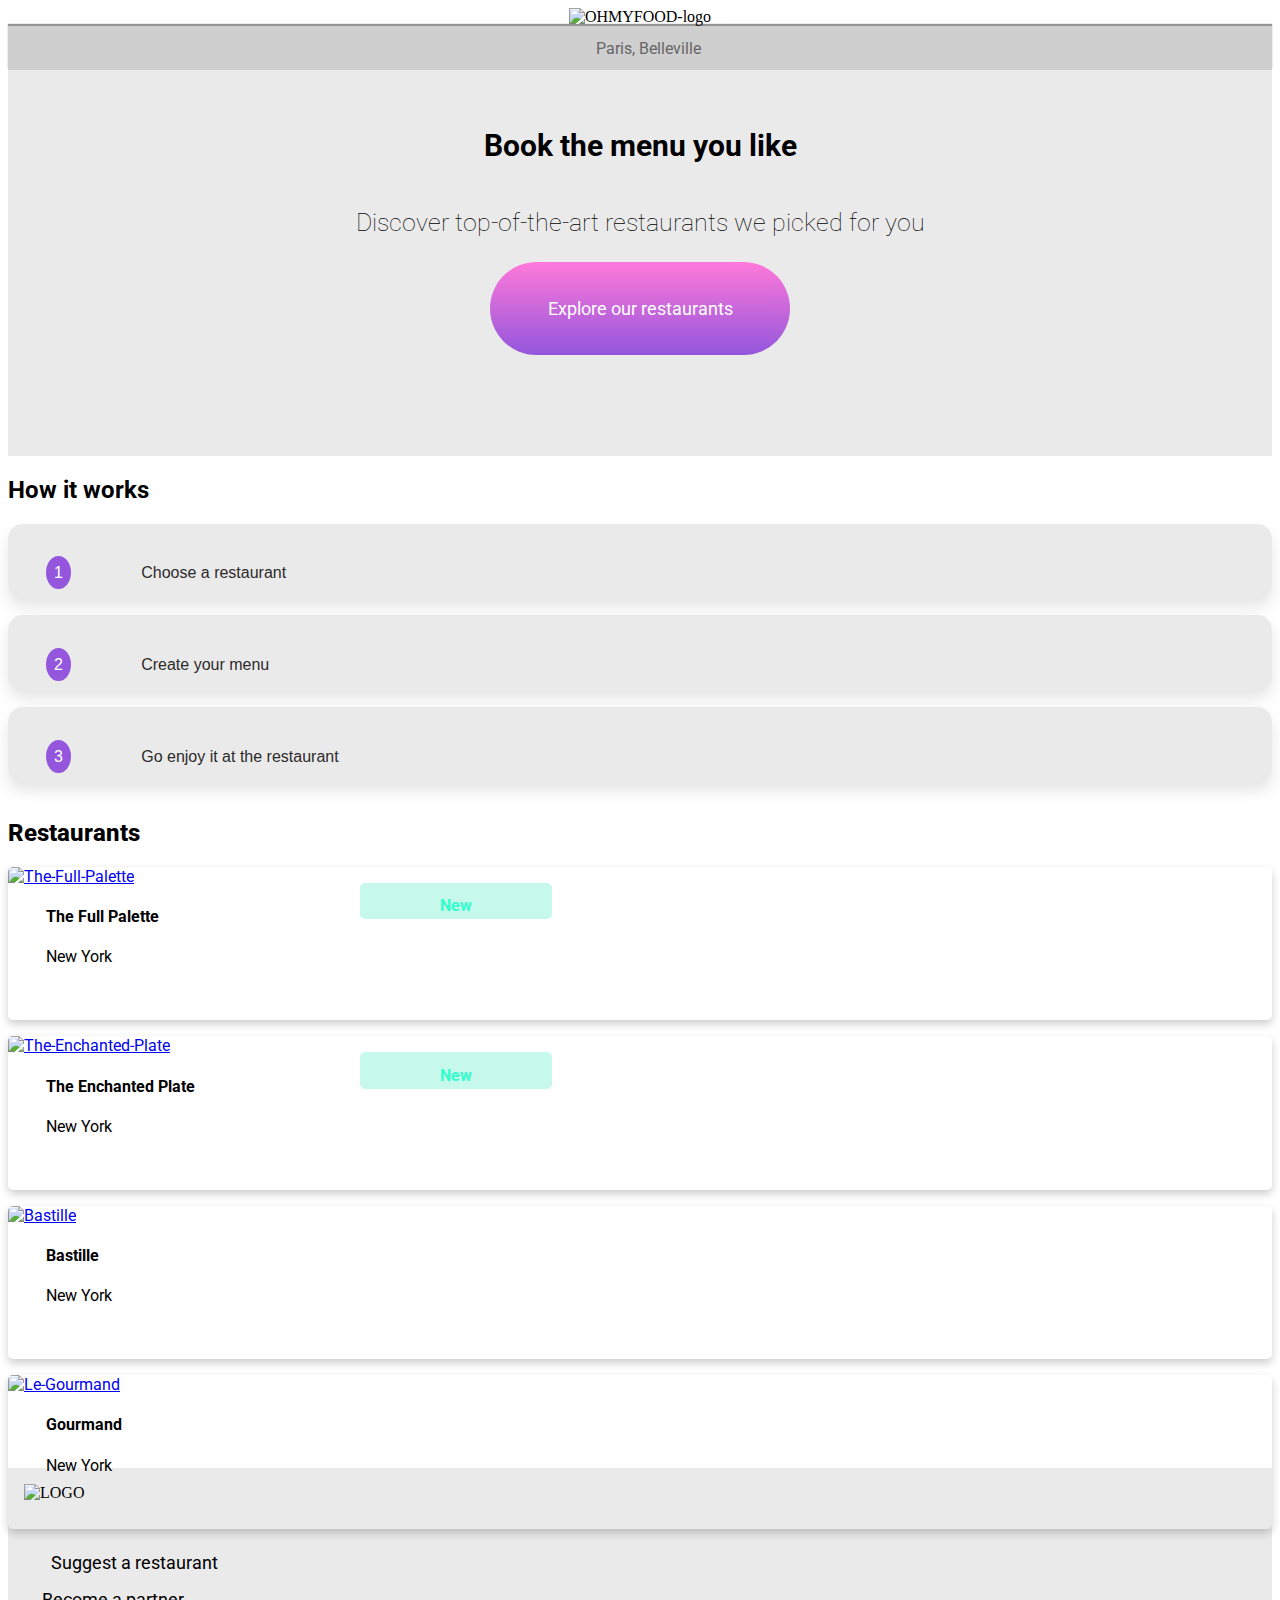
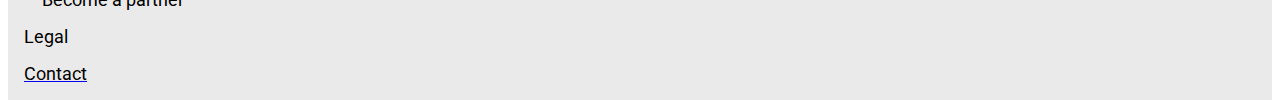
==== Index.html @ 476d75e1 "first commit" ====
<!doctype html>

<html lang="en">
<head>
  <meta charset="utf-8">
  <meta name="viewport" content="width=device-width, initial-scale=1">

  <title>OHMYFOOD</title>
  <meta name="description" content="Your favourite restaurants on the go!">
  <meta name="Alex Carmo" content="OHMYFOOD">

  <meta property="og:title" content="OHMYFOOD">
  <meta property="og:type" content="website">
  <meta property="og:url" content="https://www.sitepoint.com/a-basic-html5-template/">
  <meta property="og:description" content="Your favourite restaurants on the go!">
  <meta property="og:image" content="image.png">

  <link rel="icon" href="/favicon.ico">
  <link rel="icon" href="/favicon.svg" type="image/svg+xml">
  <link rel="apple-touch-icon" href="/apple-touch-icon.png">

<link rel="preconnect" href="https://fonts.googleapis.com">
<link rel="preconnect" href="https://fonts.gstatic.com" crossorigin>
<link href="https://fonts.googleapis.com/css2?family=Inspiration&display=swap" rel="stylesheet">
<link rel="stylesheet" href="https://cdn.jsdelivr.net/npm/@fortawesome/fontawesome-free@6.2.0/css/fontawesome.min.css" integrity="sha384-z4tVnCr80ZcL0iufVdGQSUzNvJsKjEtqYZjiQrrYKlpGow+btDHDfQWkFjoaz/Zr" crossorigin="anonymous">

<script src="https://kit.fontawesome.com/5ac95b24c1.js" crossorigin="anonymous"></script>

<link rel="preconnect" href="https://fonts.googleapis.com">
<link rel="preconnect" href="https://fonts.gstatic.com" crossorigin>
<link href="https://fonts.googleapis.com/css2?family=Roboto:wght@300;400&display=swap" rel="stylesheet">

<link rel="preconnect" href="https://fonts.googleapis.com">
<link rel="preconnect" href="https://fonts.gstatic.com" crossorigin>
<link href="https://fonts.googleapis.com/css2?family=Shrikhand&display=swap" rel="stylesheet">

<link href="CSS/main.css" type="text/css" rel="stylesheet">
<link href="CSS/animations.css" type="text/css" rel="stylesheet">


</head>

<body>
    <header>
        <div class="logo-header">
            <img src="file:///C:/Users/alexa/OneDrive/Desktop/Open%20Classrooms%20-%20Web%20Design/Project%202%20-%20OHMYFOOD/Projet+3+-+ohmyfood+EN/Projet%202%20-%20ohmyfood%20EN/images/logo/ohmyfood.png" 
        alt="OHMYFOOD-logo" class="ohmyfood-logo">
        </div>

        
        <section class="Paris">
            <i class="fa-sharp fa-solid fa-location-dot"></i><span class="header-location">Paris, Belleville</span>
        </section>
        
        <div class="explore-panel">
            <div class="book-menu">
                <h1>Book the menu you like</h1>
            </div>
            <div class="dicover-top-rest">
                <p>Discover top-of-the-art restaurants we picked for you</p>
            </div>
            
                <form class="purple-button" action="#restaurant-link" method="get">
                    <button class="explore-button">Explore our restaurants</button>
                </form>  
        </div>
    </header>

    <div class="how-to">
        <div class="how-works">
            <h2>How it works</h2>
        </div>
        <div class="choose">
            <button class="choose-btn"><span class="numb-tag">1</span><i class="fa-solid fa-mobile-screen-button"></i>Choose a restaurant</button> 
        </div>
        <div class="create">
            <button class="create-btn"><span class="numb-tag">2</span><i class="fa-solid fa-list-ul"></i>Create your menu</button>
        </div>
        <div class="enjoy">
            <button class="enjoy-btn"><span class="numb-tag">3</span><i class="fa-solid fa-store"></i>Go enjoy it at the restaurant</button>
        </div>
    </div>

    <section class="feature-restaurants">
        <h2 class="rest-title" id="restaurant-link">Restaurants</h2>
        
        <div class="rest-card-wrap">
            
            <div class="Full-Palette">
                <p class="new-tag"><span class="new-text">New</span></p>
                <a href="Full-Palette.html">
                <img src="file:///C:/Users/alexa/OneDrive/Desktop/Open%20Classrooms%20-%20Web%20Design/Project%202%20-%20OHMYFOOD/Projet+3+-+ohmyfood+EN/Projet%202%20-%20ohmyfood%20EN/images/restaurants/The%20Full%20Palette.jpg" 
        alt="The-Full-Palette" class="rest-pic">
                </a>
                    <div class="restaurant-name">
                        <i class="fa-solid fa-heart" aria-hidden="true"></i>
                        <h4>The Full Palette</h4>
                        <p>New York</p> 
                    </div>     
            </div>
        

            <div class="Enchanted-Plate">
                <p class="new-tag">New</p>
                <a href="Enchanted-Plate.html">
                <img src="file:///C:/Users/alexa/OneDrive/Desktop/Open%20Classrooms%20-%20Web%20Design/Project%202%20-%20OHMYFOOD/Projet+3+-+ohmyfood+EN/Projet%202%20-%20ohmyfood%20EN/images/restaurants/The%20Enchanted%20Plate.jpg"
        alt="The-Enchanted-Plate" class="rest-pic">
                </a>
                    <div class="restaurant-name">
                        <i class="fa-solid fa-heart" aria-hidden="true"></i>
                        <h4>The Enchanted Plate</h4>
                        <p>New York</p>              
                    </div>
            </div>

            <div class="Bastille">
                <a href="Bastille.html">
                <img src="file:///C:/Users/alexa/OneDrive/Desktop/Open%20Classrooms%20-%20Web%20Design/Project%202%20-%20OHMYFOOD/Projet+3+-+ohmyfood+EN/Projet%202%20-%20ohmyfood%20EN/images/restaurants/Bastille.jpg"
        alt="Bastille" class="rest-pic">
                </a>
                    <div class="restaurant-name">
                        <i class="fa-solid fa-heart" aria-hidden="true"></i>
                        <h4>Bastille</h4>
                        <p>New York</p>           
                    </div>   
            </div>

            <div class="Gourmand">
                <a href="Gourmand.html">
                <img src="file:///C:/Users/alexa/OneDrive/Desktop/Open%20Classrooms%20-%20Web%20Design/Project%202%20-%20OHMYFOOD/Projet+3+-+ohmyfood+EN/Projet%202%20-%20ohmyfood%20EN/images/restaurants/Le%20Gourmand.jpg"
        alt="Le-Gourmand" class="rest-pic">
                </a>    
                <div class="restaurant-name">
                    <i class="fa-solid fa-heart" aria-hidden="true"></i>
                        <h4>Gourmand</h4>
                        <p>New York</p>
                </div>
         </div>
        </div>

    </section>
<footer>
    <div class="footer-section">
        <img class="footer-logo" src="file:///C:/Users/alexa/OneDrive/Desktop/Open%20Classrooms%20-%20Web%20Design/Project%202%20-%20OHMYFOOD/Projet+3+-+ohmyfood+EN/Projet%202%20-%20ohmyfood%20EN/images/logo/ohmyfood@2x.svg" 
    alt="LOGO">
    <br>
        <div class="footer-item"><i class="fa-solid fa-utensils"></i>Suggest a restaurant</div>
        <div class="footer-item"><i class="fa-solid fa-handshake-angle"></i>Become a partner</div>
        <div class="footer-item">Legal</div>
        <div class="footer-item">
            <a href="mailto:ohmyfood@foodie.com">
                <span id="email-link">Contact</span>
            </a>
        </div>
    </div>
</footer>
</body>
</html>
---- CSS/main.css ----
.logo-header {
            text-align: center;
        }
body{
    height: 100vh;
    
}
        
        .Paris {
            background-color: rgb(207, 207, 207);
            padding: 1% 1% 1% 1%;
            font-family: 'Roboto';
            color: rgb(102, 102, 102);
            box-shadow: 0px -2px 1px rgba(112, 112, 112, 0.75);
            text-align: center;
        }
        .fa-location-dot {
            color: rgb(39, 39, 39);
            margin-right: 1em;
        }
        .explore-panel {
            display: flex;
            flex-direction: column;
            justify-content: center;
            align-content: center;
            background-color: rgb(235, 234, 234);
            padding: 3% 3% 8% 3%;
        }
        .book-menu {
            font-family: 'Roboto';
            text-align: center;
            font-size: 15px;
            font-weight: 800;
        }
        .dicover-top-rest {
            font-family: 'Roboto';
            text-align: center;
            font-size: 25px;
            font-weight: 10;
        }
        .purple-button {
            text-align: center;
            
        }
        .explore-button {
            background-image: linear-gradient(#FF79DA, #9356DC);
            font-family: 'Roboto';
            font-size: large;
            color: white;
            padding: 3% 3% 3% 3%;
            border-radius: 15em;
            width: 300px;
        }
    
        .how-works {
            font-family: 'Roboto';
            font-weight: 800;
            text-align: start;
        }
        .numb-tag{
            color: white;
            border: 10px;
            background-color: #9356DC;
            border-radius: 50%;
            width: 5em;
            height: 3em;
            padding: 8px;
            margin-right: 2em;
        }
        .fa-mobile-screen-button {
            font-size: larger;
            margin-right: 1em;
            margin-left: 1em;
            text-align: start;
            color: #9356DC;
        }
        .fa-list-ul {
            font-size: larger;
            margin-right: 1em;
            margin-left: 1em;
            text-align: start;
            color: #9356DC;
        }
        .fa-store {
            font-size: larger;
            margin-right: 1em;
            margin-left: 1em;
            text-align: start;
            color: #9356DC;
        }
        .choose-btn {
            margin-bottom: 1em;
            border-radius: 15px;
            color: rgb(43, 43, 43);
            text-align: start;
            background-color: rgb(235, 234, 234);
            padding: 3% 26% 3% 3%;
            font-size: medium;
            box-shadow: 0px 8px 15px rgba(0, 0, 0, 0.1);
            width: 100%;
            height: 4em; 
        }
        .create-btn {
            margin-bottom: 1em;
            border-radius: 15px;
            color: rgb(43, 43, 43);
            text-align: start;
            background-color: rgb(235, 234, 234);
            padding: 3% 29% 3% 3%;
            font-size: medium;
            box-shadow: 0px 8px 15px rgba(0, 0, 0, 0.1);
            width: 100%;
            height: 4em;   
        }
        .enjoy-btn {
            margin-bottom: 1em;
            border-radius: 15px;
            color: rgb(43, 43, 43);
            text-align: start;
            background-color: rgb(235, 234, 234);
            padding: 3% 10% 3% 3%;
            font-size: medium;
            box-shadow: 0px 8px 15px rgba(0, 0, 0, 0.1);
            width: 100%;
            height: 4em;
        }
        .choose :hover {
            background-color: #dfc9fc;
        }
        .create :hover {
            background-color: #dfc9fc;
        }
        .enjoy :hover {
            background-color: #dfc9fc;
        }
        .feature-restaurants {
            display: flex;
            flex-flow: column wrap;
            
        }

        button:hover{
            cursor: pointer;
        }
        button{
            border: none;
        }
        
        .new-tag {
            color: #33ffcc;
            font-weight: 700;
            background-color: #c7f8ec;
            position: absolute;
            margin-left: 22em;
            border: 1px solid #c7f8ec;
            width: 3em;
            border-radius: 5px;
            text-align: center;
            width: 15%;
            height: 22px;
            padding-top: 1%;
        }
       
      
        .rest-title {
            font-family: 'Roboto';
            font-weight: 800;
        }
        .rest-pic {
            border-radius: 5px 5px 0 0;
            width: 100%;
            
        }
        .Full-Palette {
            font-family: 'Roboto';
            font-size: medium;
            box-shadow: 0 4px 8px 0 rgba(0,0,0,0.2);
            transition: 0.3s;
            border-radius: 5px;
            margin-bottom: 1em;
            position: relative;
           
            
        }
        .Enchanted-Plate {
            font-family: 'Roboto';
            font-size: medium;
            box-shadow: 0 4px 8px 0 rgba(0,0,0,0.2);
            transition: 0.3s;
            border-radius: 5px;
            margin-bottom: 1em;
            position: relative;
           
        }
        .Bastille {
            font-family: 'Roboto';
            font-size: medium;
            box-shadow: 0 4px 8px 0 rgba(0,0,0,0.2);
            transition: 0.3s;
            border-radius: 5px;
            margin-bottom: 1em;
            
        } 
        .Gourmand {
            font-family: 'Roboto';
            font-size: medium;
            box-shadow: 0 4px 8px 0 rgba(0,0,0,0.2);
            transition: 0.3s;
            border-radius: 5px;
            margin-bottom: 4.5em;
        }  
        .restaurant-name {
            padding-left: 3%;
            padding-bottom: 3%;
        }
        .fa-heart {
            float: right;
            padding-right: 10%;
            font-size: 30px;
            color: rgb(182, 181, 181);
            border-color: black;
        }
        .fa-heart:hover{
           color: #FF79DA;
            cursor: pointer;
        }
        .footer-section {
            background-color:rgb(235, 234, 234);
            display: flex;
            flex-direction: column;
            gap: 1em;
            padding-left: 1em;
            padding-top: 1em;
            padding-bottom: 1em;
            text-decoration: none;
        }
        .footer-logo {
            width: 200px;
        }
        .footer-item {
            font-family: 'Roboto';
            color: rgb(0, 0, 0);
            font-size: large;
        }
        .fa-utensils {
            margin-right: 1.5em;
        }
        .fa-handshake-angle {
            margin-right: 1em;
        }
        #email-link{
            text-decoration: none;
            color: black;
        }
---- CSS/animations.css ----
button{
    transform: scale(1);
    transition-property: transform;
    transition-duration: 400ms;
}
button:hover{
    transform: scale(1.07);
}
.menu-card {
    opacity: 0;
	animation: fadeIn 1s ease-in both;
    cursor: pointer;
}
@keyframes fadeIn {
	from {
		opacity: 0;
		transform: translate3d(0, -20%, 0);
	}
	to {
		opacity: 1;
		transform: translate3d(0, 0, 0);
	}
}
.fa-circle-check{
    animation: spin 1s ease-in-out 1 paused;
}
.fa-circle-check:hover{
    animation-play-state: running;
}
@keyframes spin {
    from {
        transform: rotate(0deg);
    }
    to {
        transform: rotate(360deg);
    }
}
.menu-card:hover{
    width: 87%;
    transition-duration: 400ms;  
    cursor: pointer; 
}
.menu-item-check:hover{
    opacity: 1;
    animation: 3s ease-in 1s infinite reverse both running slidein;
}
.menu-item-check:hover {
    animation: slide-in 3s ease-in;
  }
  @keyframes slide-in {
    from {
      right: -85px;
    }
    to {
      right: 50px;
    }
  }
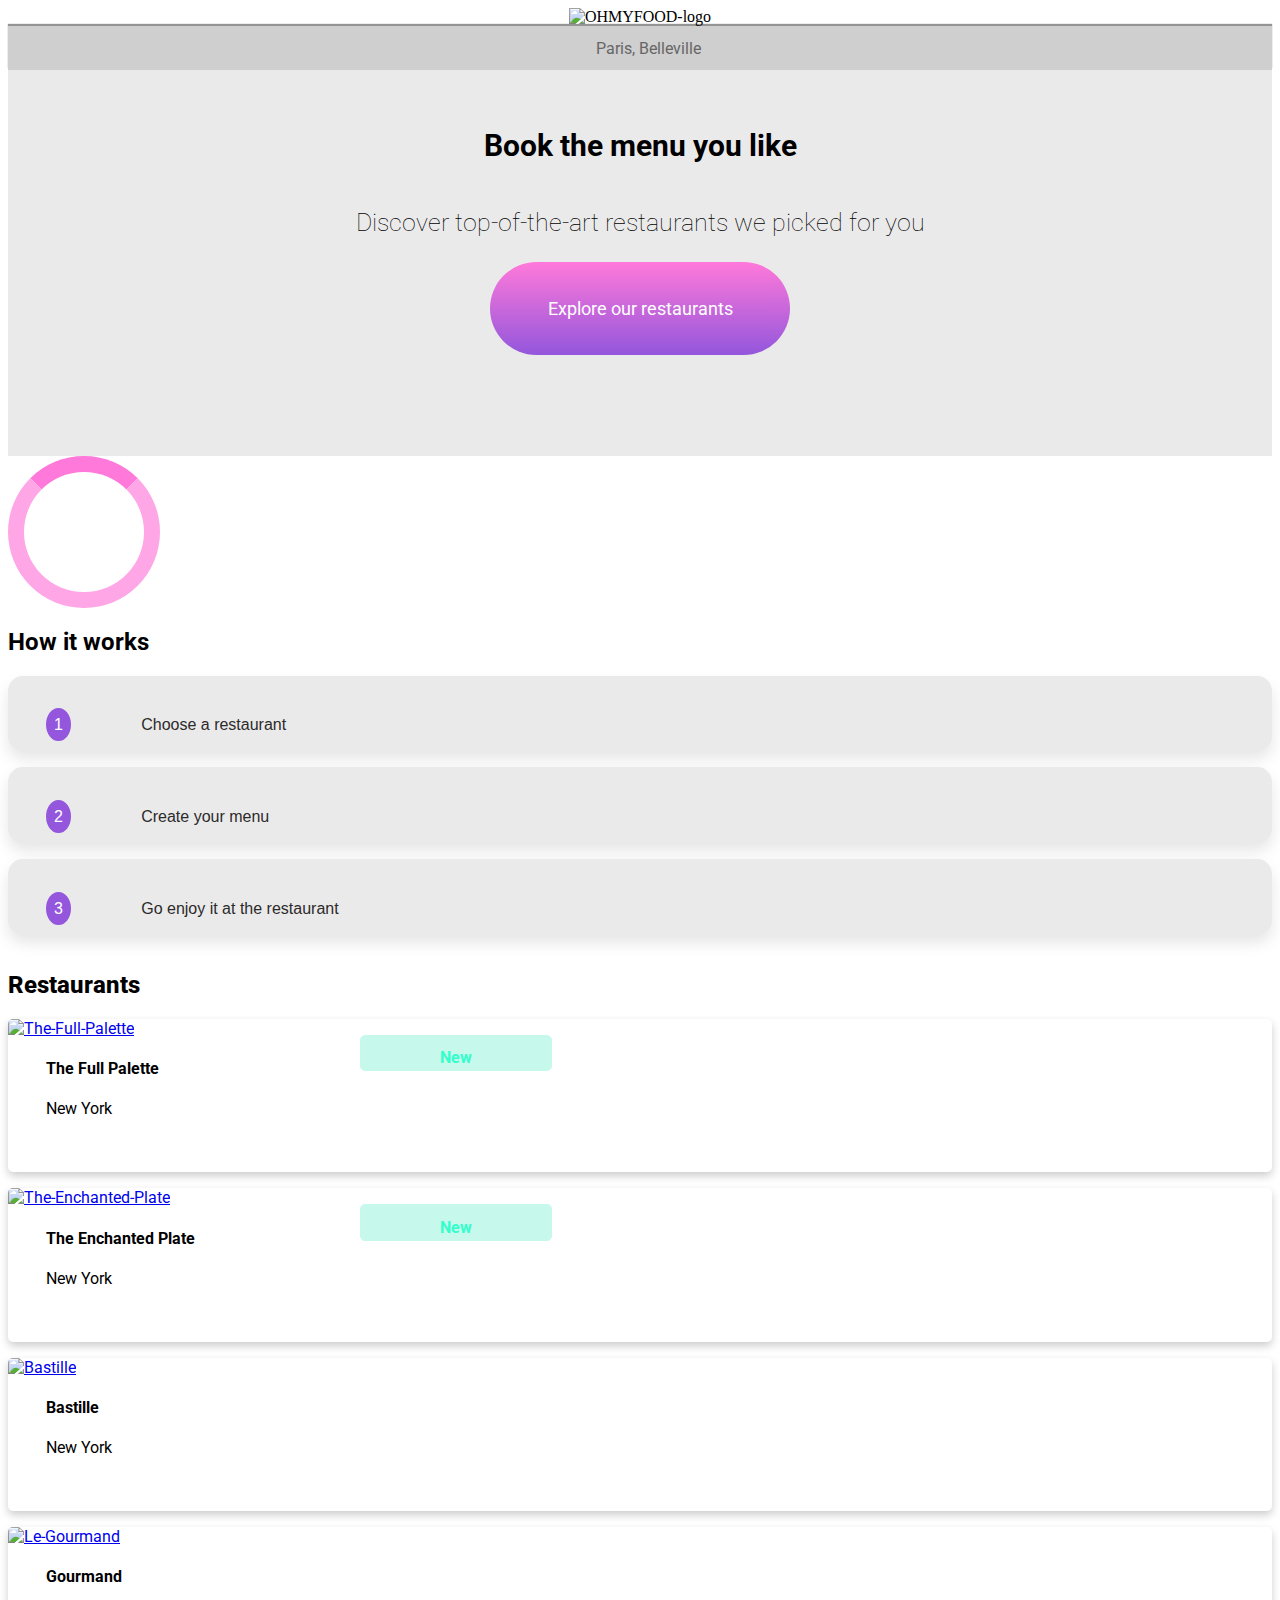
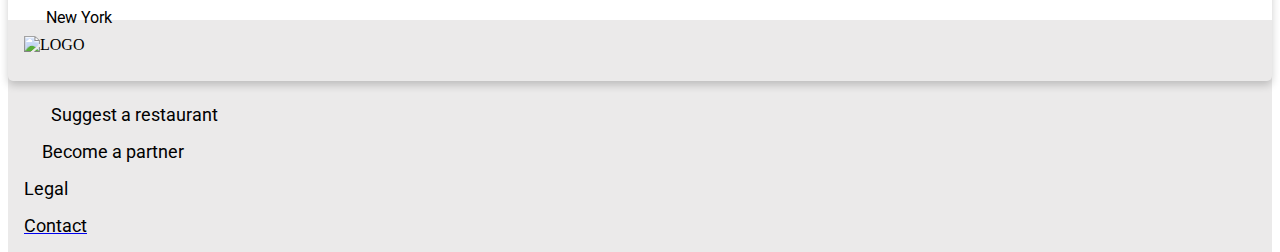
==== commit 5ff0debd: "12022023" ====
--- a/Index.html
+++ b/Index.html
@@ -34,16 +34,20 @@
 <link rel="preconnect" href="https://fonts.gstatic.com" crossorigin>
 <link href="https://fonts.googleapis.com/css2?family=Shrikhand&display=swap" rel="stylesheet">
 
+
 <link href="CSS/main.css" type="text/css" rel="stylesheet">
 <link href="CSS/animations.css" type="text/css" rel="stylesheet">
+<link href="CSS/spinner.css" type="text/css" rel="stylesheet">
 
 
 </head>
 
 <body>
+
     <header>
+
         <div class="logo-header">
-            <img src="file:///C:/Users/alexa/OneDrive/Desktop/Open%20Classrooms%20-%20Web%20Design/Project%202%20-%20OHMYFOOD/Projet+3+-+ohmyfood+EN/Projet%202%20-%20ohmyfood%20EN/images/logo/ohmyfood.png" 
+            <img src="file:///C:/Users/alexa/OneDrive/Desktop/ALEXANDRACARMO_2_02112022_A/images/logo/ohmyfood.png" 
         alt="OHMYFOOD-logo" class="ohmyfood-logo">
         </div>
 
@@ -66,6 +70,8 @@
         </div>
     </header>
 
+    <div class="loader"></div>
+
     <div class="how-to">
         <div class="how-works">
             <h2>How it works</h2>
@@ -81,6 +87,7 @@
         </div>
     </div>
 
+
     <section class="feature-restaurants">
         <h2 class="rest-title" id="restaurant-link">Restaurants</h2>
         
@@ -89,7 +96,7 @@
             <div class="Full-Palette">
                 <p class="new-tag"><span class="new-text">New</span></p>
                 <a href="Full-Palette.html">
-                <img src="file:///C:/Users/alexa/OneDrive/Desktop/Open%20Classrooms%20-%20Web%20Design/Project%202%20-%20OHMYFOOD/Projet+3+-+ohmyfood+EN/Projet%202%20-%20ohmyfood%20EN/images/restaurants/The%20Full%20Palette.jpg" 
+                <img src="file:///C:/Users/alexa/OneDrive/Desktop/ALEXANDRACARMO_2_02112022_A/images/restaurants/The%20Full%20Palette.jpg" 
         alt="The-Full-Palette" class="rest-pic">
                 </a>
                     <div class="restaurant-name">
@@ -103,7 +110,7 @@
             <div class="Enchanted-Plate">
                 <p class="new-tag">New</p>
                 <a href="Enchanted-Plate.html">
-                <img src="file:///C:/Users/alexa/OneDrive/Desktop/Open%20Classrooms%20-%20Web%20Design/Project%202%20-%20OHMYFOOD/Projet+3+-+ohmyfood+EN/Projet%202%20-%20ohmyfood%20EN/images/restaurants/The%20Enchanted%20Plate.jpg"
+                <img src="file:///C:/Users/alexa/OneDrive/Desktop/ALEXANDRACARMO_2_02112022_A/images/restaurants/The%20Enchanted%20Plate.jpg"
         alt="The-Enchanted-Plate" class="rest-pic">
                 </a>
                     <div class="restaurant-name">
@@ -115,7 +122,7 @@
 
             <div class="Bastille">
                 <a href="Bastille.html">
-                <img src="file:///C:/Users/alexa/OneDrive/Desktop/Open%20Classrooms%20-%20Web%20Design/Project%202%20-%20OHMYFOOD/Projet+3+-+ohmyfood+EN/Projet%202%20-%20ohmyfood%20EN/images/restaurants/Bastille.jpg"
+                <img src="file:///C:/Users/alexa/OneDrive/Desktop/ALEXANDRACARMO_2_02112022_A/images/restaurants/Bastille.jpg"
         alt="Bastille" class="rest-pic">
                 </a>
                     <div class="restaurant-name">
@@ -127,7 +134,7 @@
 
             <div class="Gourmand">
                 <a href="Gourmand.html">
-                <img src="file:///C:/Users/alexa/OneDrive/Desktop/Open%20Classrooms%20-%20Web%20Design/Project%202%20-%20OHMYFOOD/Projet+3+-+ohmyfood+EN/Projet%202%20-%20ohmyfood%20EN/images/restaurants/Le%20Gourmand.jpg"
+                <img src="file:///C:/Users/alexa/OneDrive/Desktop/ALEXANDRACARMO_2_02112022_A/images/restaurants/Le%20Gourmand.jpg"
         alt="Le-Gourmand" class="rest-pic">
                 </a>    
                 <div class="restaurant-name">
@@ -141,7 +148,7 @@
     </section>
 <footer>
     <div class="footer-section">
-        <img class="footer-logo" src="file:///C:/Users/alexa/OneDrive/Desktop/Open%20Classrooms%20-%20Web%20Design/Project%202%20-%20OHMYFOOD/Projet+3+-+ohmyfood+EN/Projet%202%20-%20ohmyfood%20EN/images/logo/ohmyfood@2x.svg" 
+        <img class="footer-logo" src="file:///C:/Users/alexa/OneDrive/Desktop/ALEXANDRACARMO_2_02112022_A/images/logo/ohmyfood@2x.svg" 
     alt="LOGO">
     <br>
         <div class="footer-item"><i class="fa-solid fa-utensils"></i>Suggest a restaurant</div>
--- a/CSS/animations.css
+++ b/CSS/animations.css
@@ -7,6 +7,11 @@
     transform: scale(1.07);
 }
 .menu-card {
+    opacity: 0;
+	animation: fadeIn 1s ease-in both;
+    cursor: pointer;
+}
+.menu-item-check {
     opacity: 0;
 	animation: fadeIn 1s ease-in both;
     cursor: pointer;
@@ -36,22 +41,9 @@
     }
 }
 .menu-card:hover{
-    width: 87%;
-    transition-duration: 400ms;  
-    cursor: pointer; 
+    width: 84%;
+    transition-duration: 400ms paused;  
+    cursor: pointer;
+    text-overflow: hidden;
 }
-.menu-item-check:hover{
-    opacity: 1;
-    animation: 3s ease-in 1s infinite reverse both running slidein;
-}
-.menu-item-check:hover {
-    animation: slide-in 3s ease-in;
-  }
-  @keyframes slide-in {
-    from {
-      right: -85px;
-    }
-    to {
-      right: 50px;
-    }
-  }+
--- a/CSS/spinner.css
+++ b/CSS/spinner.css
@@ -0,0 +1,24 @@
+.loader {
+    border: 16px solid #ffa7e6;
+    border-radius: 50%;
+    border-top: 16px solid #FF79DA;
+    width: 120px;
+    height: 120px;
+    -webkit-animation: spin 2s linear infinite; /* Safari */
+    animation: spin 2s linear infinite;
+  }
+  
+  /* Safari */
+  @-webkit-keyframes spin {
+    0% { -webkit-transform: rotate(0deg); }
+    100% { -webkit-transform: rotate(360deg); }
+  }
+  
+  @keyframes spin {
+    0% { transform: rotate(0deg); }
+    100% { transform: rotate(360deg); }
+  }
+
+
+
+
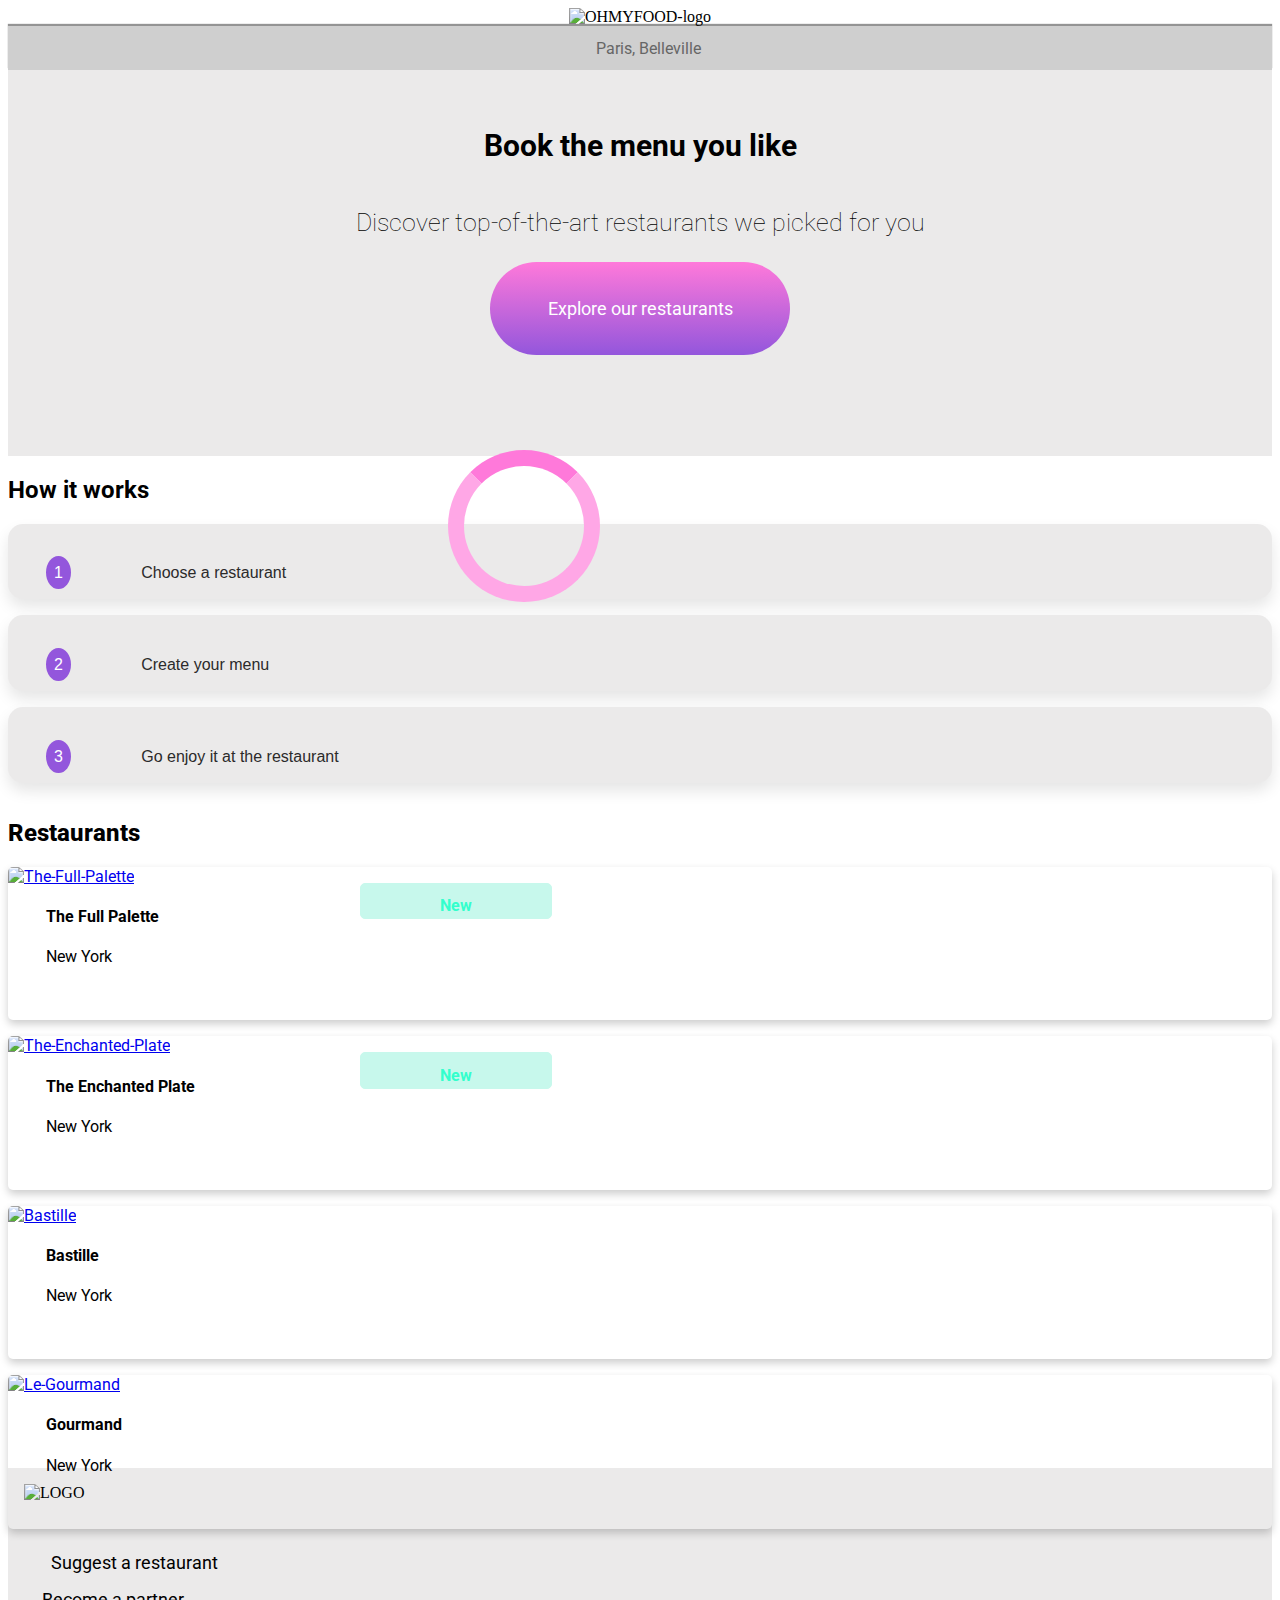
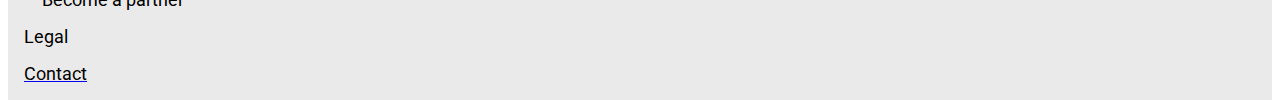
==== commit 033e3ff3: "ver 13022023" ====
--- a/Index.html
+++ b/Index.html
@@ -35,9 +35,10 @@
 <link href="https://fonts.googleapis.com/css2?family=Shrikhand&display=swap" rel="stylesheet">
 
 
+<link href="CSS/spinner.css" type="text/css" rel="stylesheet">
 <link href="CSS/main.css" type="text/css" rel="stylesheet">
 <link href="CSS/animations.css" type="text/css" rel="stylesheet">
-<link href="CSS/spinner.css" type="text/css" rel="stylesheet">
+
 
 
 </head>
@@ -70,7 +71,9 @@
         </div>
     </header>
 
-    <div class="loader"></div>
+    <div class="loader-container">
+        <div class="loader"></div>
+    </div>
 
     <div class="how-to">
         <div class="how-works">
--- a/CSS/spinner.css
+++ b/CSS/spinner.css
@@ -19,6 +19,20 @@
     100% { transform: rotate(360deg); }
   }
 
+.loader-container{
+    width: 200px;
+    height: 200px;
+    position: absolute;
+    top: 50%;
+    left: 35%;
+    margin: auto;
+    z-index: 5000;
+    animation: fadeOut ease 5s;
+    animation-iteration-count: 1;
+    animation-fill-mode: forwards;
+}
+@keyframes fadeOut {
+    0% { opacity: 1;}
+    100% {opacity: 0;}
+}
 
-
-
